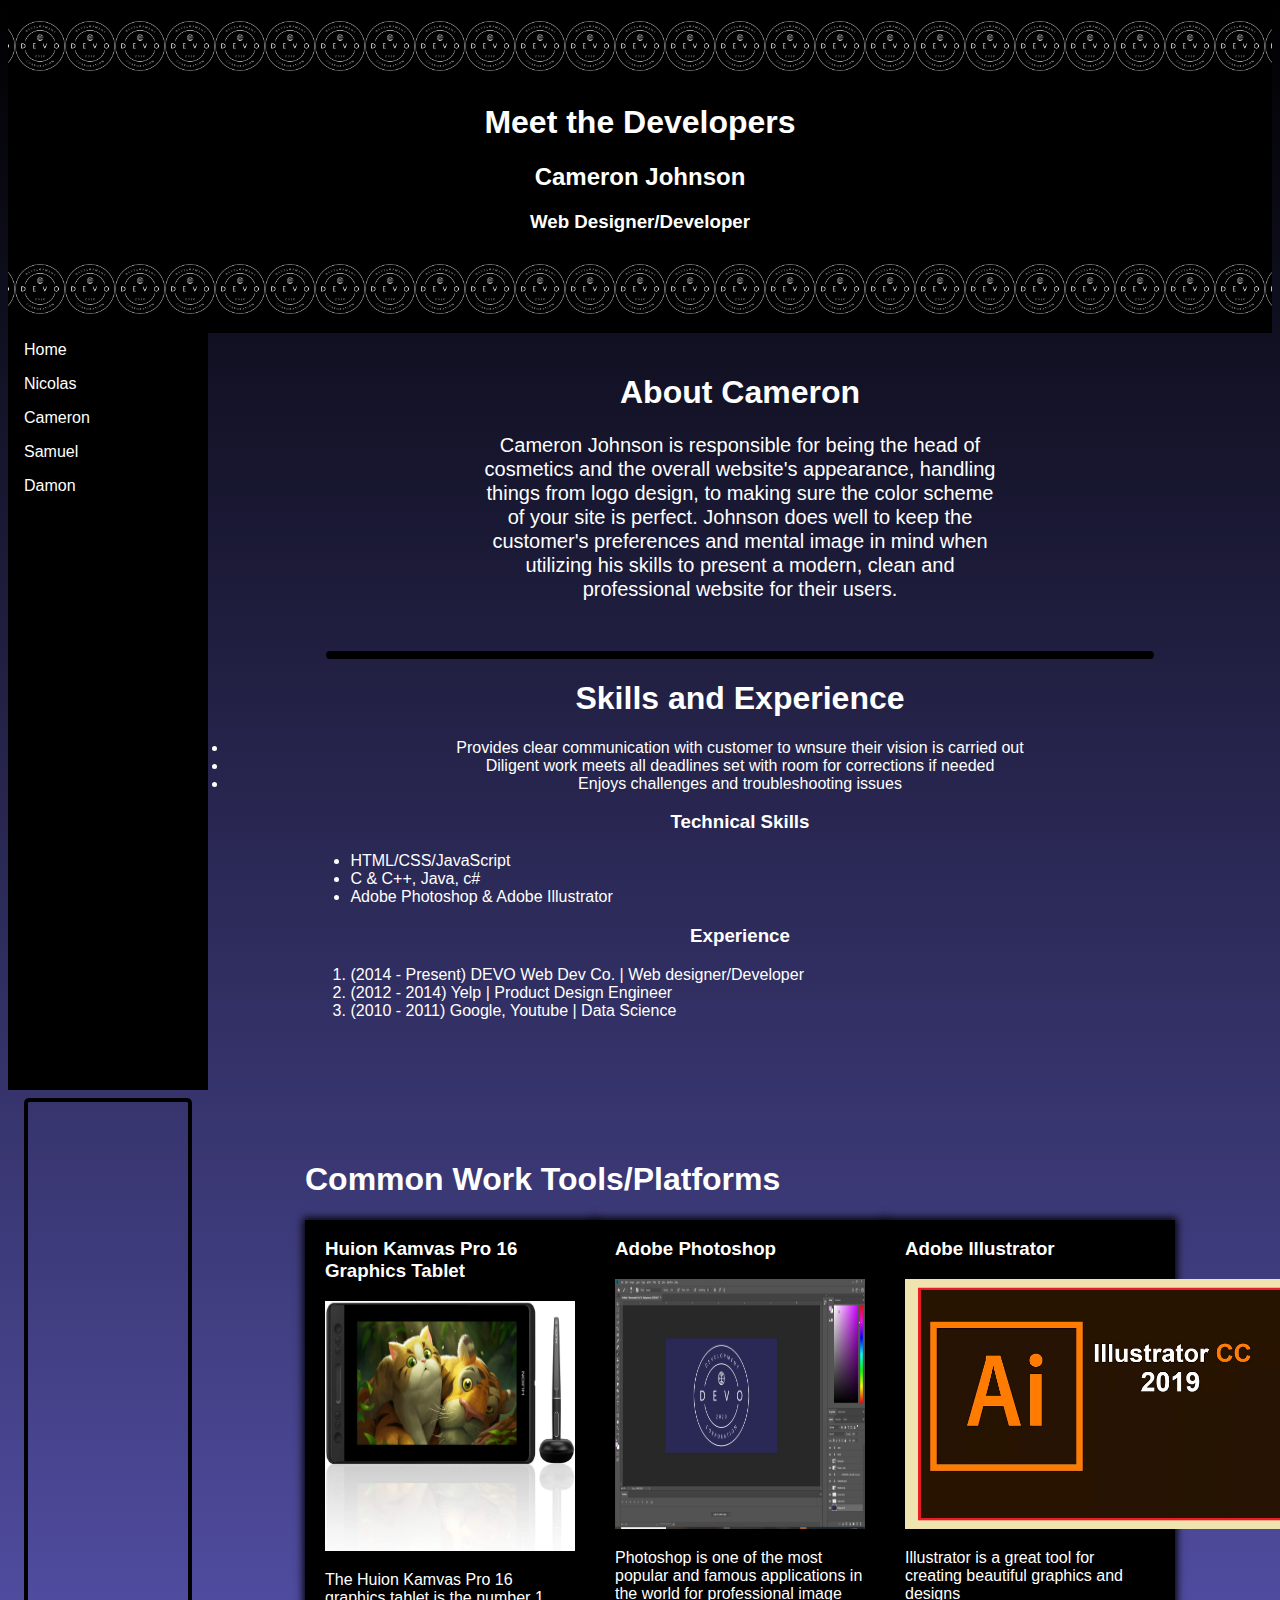
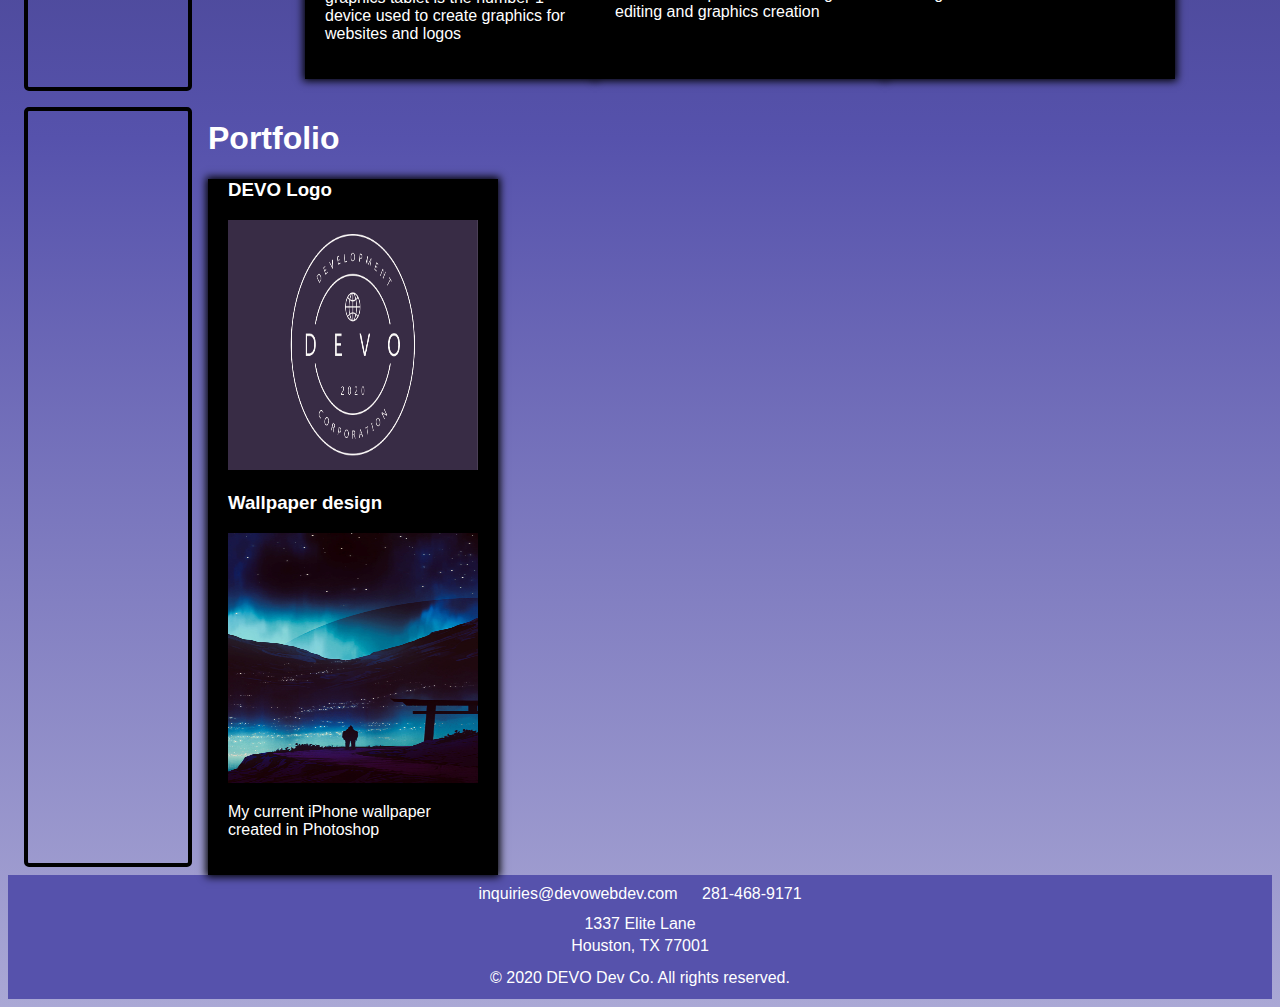
==== cameronsPage.html @ 3f6432ed "Update cameronsPage.html" ====
<!DOCTYPE html>

<!--Cameron's page-->

<html>
<head>
	<meta charset="UTF-8">
	<meta name="author" content="Cameron Johnson">
	<link rel="icon" href="resources/images/icon16x16.png">
	<link rel="stylesheet" href="stylesheets/camPageStylesheet.css">
</head>
<body>
	<header>
		<div></div>
		<h1>Meet the Developers</h1>
		<h2>Cameron Johnson</h2>
		<h3>Web Designer/Developer</h3>
		<div></div>
	</header>
	
	<div id="wholeBody">
		<nav>
			<ul>
				<li><a href="index.html">Home</a></li>
				<li><a href="nicsPage.html">Nicolas</a></li>
				<li><a href="cameronsPage.html">Cameron</a></li>
				<li><a href="samuelsPage.html">Samuel</a></li>
				<li><a href="damonsPage.html">Damon</a></li>
			</ul>
		</nav>
		<div id="bodyContent">
			<div id="aboutMe">
				<h1>About Cameron</h1>
				<p style="line-height: 24px; font-size: 20px;"> 
					Cameron Johnson is responsible for being the head of cosmetics and the overall website's
					appearance, handling things from logo design, to making sure the color scheme of your site 
					is perfect. Johnson does well to keep the customer's preferences and mental image in mind
					when utilizing his skills to present a modern, clean and professional website for their users.
				</p>
			</div>
			
			<hr>
			
<!--Skills and Experience-->			
			<div id="skillsXP">
				<h1>Skills and Experience</h1>
				<div id="skillsCont>
					<div>
					 <h3>Soft Skills</h3>
						<ul class="skillsList">
							<li>Provides clear communication with customer to wnsure their vision is carried out</li>
							<li>Diligent work meets all deadlines set with room for corrections if needed</li>
							<li>Enjoys challenges and troubleshooting issues</li>
						</ul>
					</div>
					<div>
						<h3>Technical Skills</h3>
						<ul class="skillsList">
							<li>HTML/CSS/JavaScript</li>
							<li>C & C++, Java, c#</li>
							<li>Adobe Photoshop & Adobe Illustrator</li>
						</ul>
					</div>
					<div>
						<h3>Experience</h3>
						<ol>
							<li>(2014 - Present) DEVO Web Dev Co. | Web designer/Developer</li>
							<li>(2012 - 2014) Yelp | Product Design Engineer</li>
							<li>(2010 - 2011) Google, Youtube | Data Science</li>	    
						</ol>
					
					</div>
				 </div>
			</div>
			
			<hr>

<!--Common Work Tools/Platforms-->								      
			<div id="workTools">
				<h1>Common Work Tools/Platforms</h1>
				<div id="toolsPlatforms">
					<div class="displayCard">
						<h3>Huion Kamvas Pro 16 Graphics Tablet</h3>
						<a href="https://www.huion.com/pen_display/KamvasPro/Kamvas-Pro-16.html"><img src="resources/images/huion.png" height="250" width="250" alt="Huion Kamvas Pro 16"></a>
						<p> 
							The Huion Kamvas Pro 16 graphics tablet is the number 1 device
							used to create graphics for websites and logos
						</p>
					</div>
					<div class="displayCard">
						<h3>Adobe Photoshop</h3>
						<a href="https://www.adobe.com/products/photoshop.html?sdid=KKQIN&mv=search&ef_id=EAIaIQobChMI0v2c4pz16AIVxICfCh07fAT3EAAYASAAEgJUrPD_BwE:G:s&s_kwcid=AL!3085!3!332949096606!e!!g!!photoshop&gclid=EAIaIQobChMI0v2c4pz16AIVxICfCh07fAT3EAAYASAAEgJUrPD_BwE"><img src="resources/images/pshop.png" height="250" width="250" alt="Adobe Photoshop"></a> 
						<p>
							Photoshop is one of the most popular and famous applications
							in the world for professional image editing and graphics creation
						</p>
					</div>
					<div class="displayCard">
						<h3>Adobe Illustrator</h3>
						<a href="https://www.adobe.com/products/illustrator.html?sdid=KKQML&mv=search&ef_id=EAIaIQobChMIu5SOnqj16AIVE4bICh3TyQL2EAAYASAAEgK9gPD_BwE:G:s&s_kwcid=AL!3085!3!393698916412!e!!g!!illustrator%20adobe&gclid=EAIaIQobChMIu5SOnqj16AIVE4bICh3TyQL2EAAYASAAEgK9gPD_BwE"><img src="resources/images/illustrator.png" height="250 width"250" alt="Adobe Illustrator"></a>
						<p>
							Illustrator is a great tool for creating beautiful graphics 
							and designs
						</p>
					</div>
				</div>
			</div>
				
			<hr>
			
<!--Portfolio-->
			<div id="portfolio">
				<h1>Portfolio</h1>
				<div id="portfolioContent">
					<div class="displayCard">
						<h3>DEVO Logo</h3>
						<img src="resources/images/siteLogo.png" height="250" width="250" alt="DEVO Company Logo>
						<p>
							Does this look familiar? Thats right, it's the company logo!
						</p>
					</div>
					<div class="displayCard">
						<h3>Wallpaper design</h3>
						<img src="resources/images/wallpaper.png" height="250" width="250" alt="iPhone Wallpaper">
						<p>
							My current iPhone wallpaper created in Photoshop
						</p>
					</div>	
				</div>	
			</div>		
		</div>			
	</div>				
						
						
	<footer>
		<a href="mailto:inquiries@devowebdev.com">inquiries@devowebdev.com</a>
		<a href="tel:000-000-000">281-468-9171</a>
		<p style="padding-top: 12px;">1337 Elite Lane</p>
		<p>Houston, TX 77001</p>
		<p style="padding-top: 12px;">© 2020 DEVO Dev Co. All rights reserved.</p>
	</footer>
  
</body>
</html>
---- stylesheets/camPageStylesheet.css ----
/* Cameron's Page (cameronsPage.html) stylesheet */

* {
	font-family: 'Roboto', sans-serif;
	color: white;
}

body {
    background-color: #2b2956;
    background-image: linear-gradient(black, #2b2956, #5652ac, #aaa8d5);
}

hr {
	border: 4px solid black;
	border-radius: 5px;
	width: 80%;
}

header {
    text-align: center;
    background-color: black;
    height: 325px;
}

footer {
    background-color: #5652ac;
    text-align: center;
    padding: 10px;
}
  
header div {
  background-image: url("../resources/images/devoLogo.png");
  background-repeat: repeat-x;
  background-size: 50px 50px;
  background-position: center;
  height: 75px;
}

nav ul {
    list-style-type: none;
    margin: 0;
    padding: 0;
    width: 200px;
    background-color: black;
    height: 100%;
}

 nav ul li a {
    display: block;
    padding: 8px 16px;
    text-decoration: none;
    transition: 0.4s ease;
}

nav ul li a:hover {
    background-color: #2b2956;
}

 ol {
    text-align: left;
    width: 80%;
    margin: auto;
}

  footer a {
    text-decoration: none;
    color: white;;
    padding: 10px;
}
  
  footer a:hover {
    color: lightgrey;
}
  
  footer p {
    color: white;
    margin: 0;
    padding: 2px;
}

#wholeBody {
    display: grid;
    grid-template-columns: auto auto;
}

#bodyContent {
    padding: 20px;
    text-align: center;
}

#aboutMe {
    width: 50%;
    margin: 20px auto 50px auto;
}

#skillsXP {
    margin: 20px auto 50px auto;
}

#skillsCont {
    display: grid;
    grid-template-columns: auto auto auto;
    width: 80%;
    margin: auto;
}

.skillsList {
    text-align: left;
    width: 80%;
    margin: auto;
}

#workTools {
    margin: 50px auto 20px auto;
}

#toolsPlatforms {
    display: grid;
    grid-template-columns: auto auto auto;
    justify-content: space-evenly;
}

.displayCard {
    background-color: black;
    padding: 20px;
    padding-top: 0px;
    width: 250px;
    box-shadow: 0 0px 8px 2px black;
    transition: 0.6s ease;
}

.displayCard:hover {
    background-color: #2b2956;
}
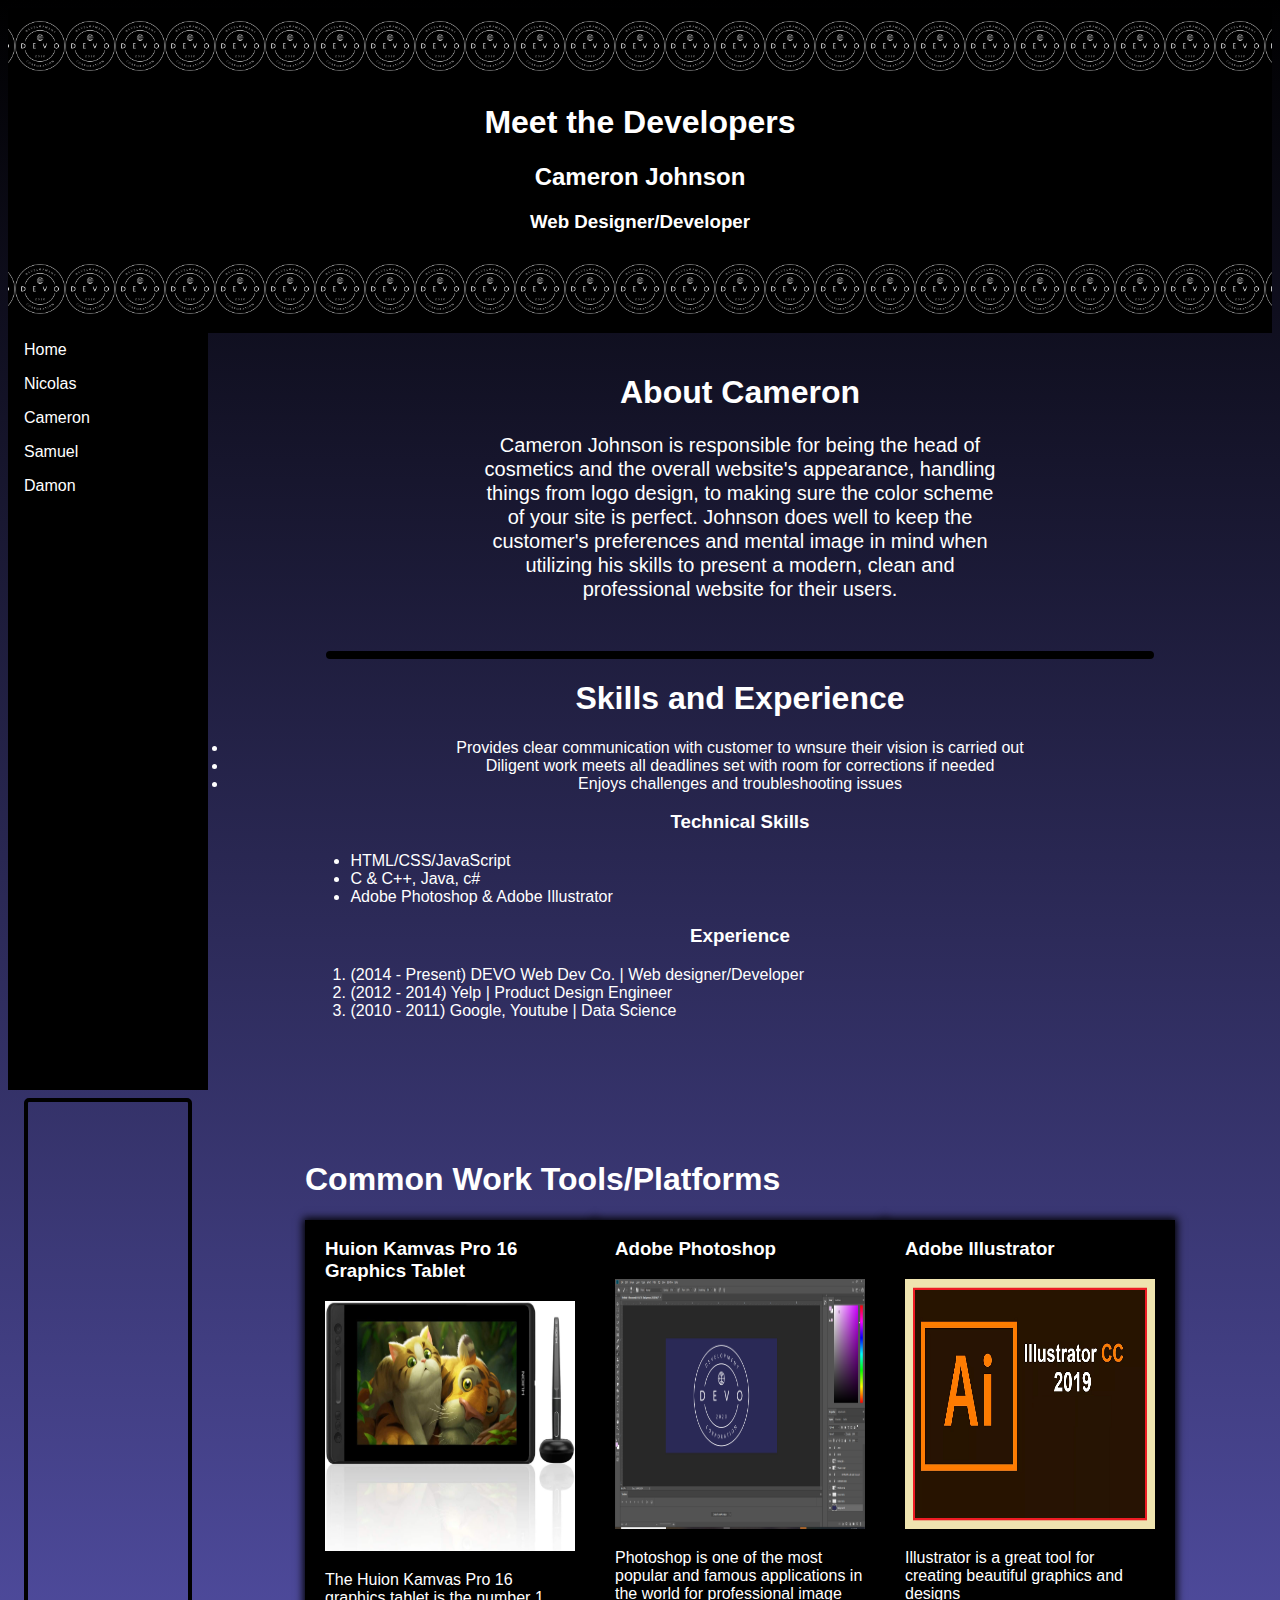
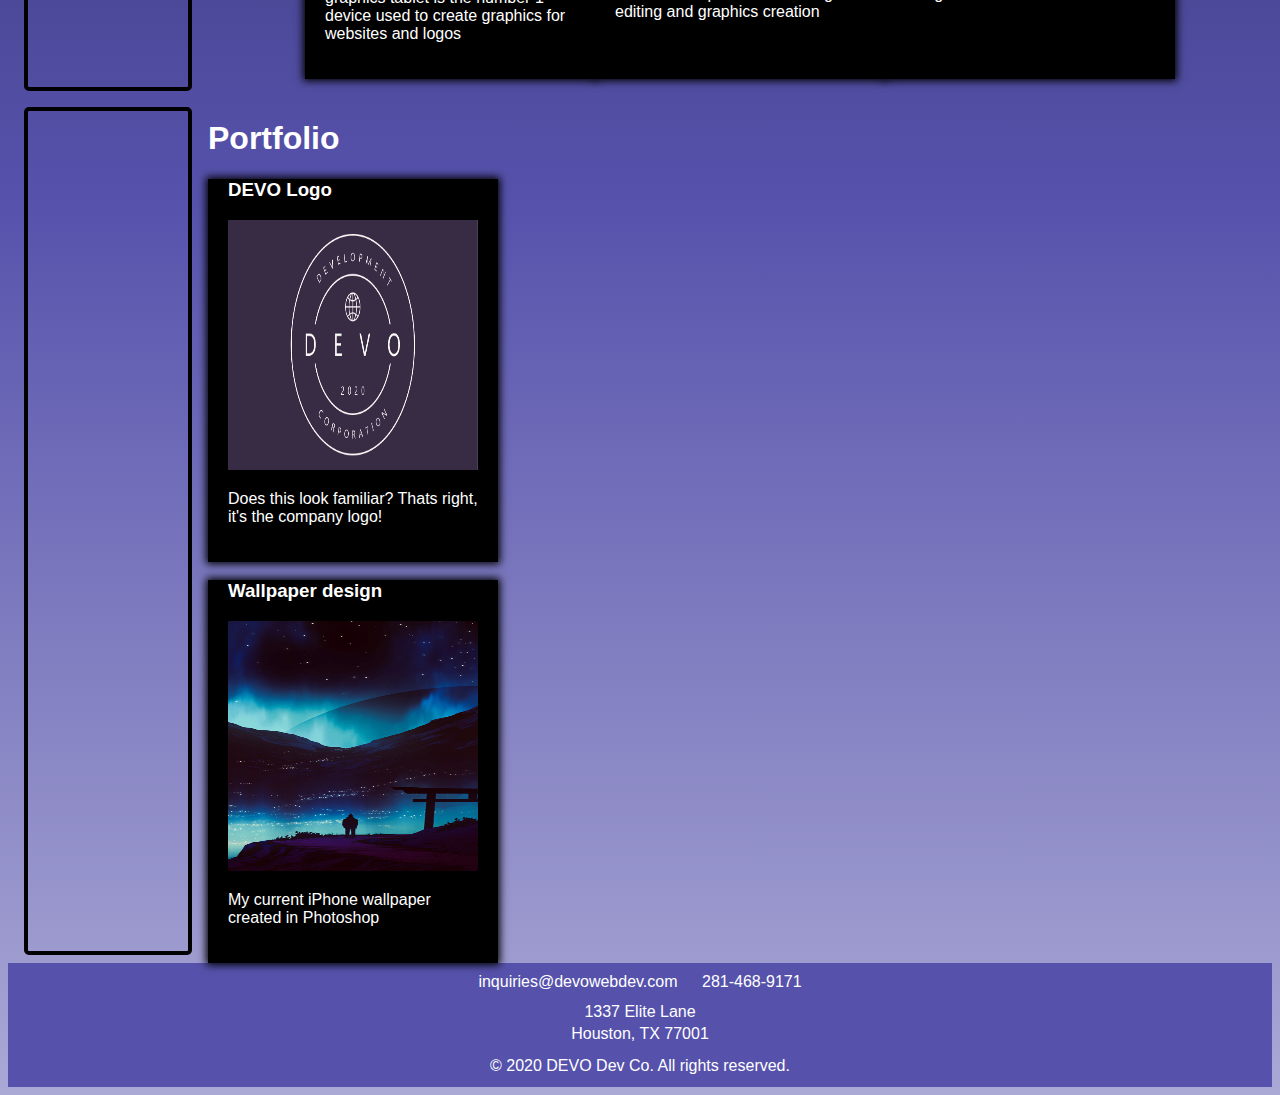
==== commit a8c575e1: "Update cameronsPage.html" ====
--- a/cameronsPage.html
+++ b/cameronsPage.html
@@ -46,12 +46,12 @@
 				<h1>Skills and Experience</h1>
 				<div id="skillsCont>
 					<div>
-					 <h3>Soft Skills</h3>
-						<ul class="skillsList">
-							<li>Provides clear communication with customer to wnsure their vision is carried out</li>
-							<li>Diligent work meets all deadlines set with room for corrections if needed</li>
-							<li>Enjoys challenges and troubleshooting issues</li>
-						</ul>
+						<h3>Soft Skills</h3>
+							<ul class="skillsList">
+								<li>Provides clear communication with customer to wnsure their vision is carried out</li>
+								<li>Diligent work meets all deadlines set with room for corrections if needed</li>
+								<li>Enjoys challenges and troubleshooting issues</li>
+							</ul>
 					</div>
 					<div>
 						<h3>Technical Skills</h3>
@@ -97,7 +97,7 @@
 					</div>
 					<div class="displayCard">
 						<h3>Adobe Illustrator</h3>
-						<a href="https://www.adobe.com/products/illustrator.html?sdid=KKQML&mv=search&ef_id=EAIaIQobChMIu5SOnqj16AIVE4bICh3TyQL2EAAYASAAEgK9gPD_BwE:G:s&s_kwcid=AL!3085!3!393698916412!e!!g!!illustrator%20adobe&gclid=EAIaIQobChMIu5SOnqj16AIVE4bICh3TyQL2EAAYASAAEgK9gPD_BwE"><img src="resources/images/illustrator.png" height="250 width"250" alt="Adobe Illustrator"></a>
+						<a href="https://www.adobe.com/products/illustrator.html?sdid=KKQML&mv=search&ef_id=EAIaIQobChMIu5SOnqj16AIVE4bICh3TyQL2EAAYASAAEgK9gPD_BwE:G:s&s_kwcid=AL!3085!3!393698916412!e!!g!!illustrator%20adobe&gclid=EAIaIQobChMIu5SOnqj16AIVE4bICh3TyQL2EAAYASAAEgK9gPD_BwE"><img src="resources/images/illustrator.png" height="250" width="250" alt="Adobe Illustrator"></a>
 						<p>
 							Illustrator is a great tool for creating beautiful graphics 
 							and designs
@@ -114,7 +114,7 @@
 				<div id="portfolioContent">
 					<div class="displayCard">
 						<h3>DEVO Logo</h3>
-						<img src="resources/images/siteLogo.png" height="250" width="250" alt="DEVO Company Logo>
+						<img src="resources/images/siteLogo.png" height="250" width="250" alt="DEVO Company Logo">
 						<p>
 							Does this look familiar? Thats right, it's the company logo!
 						</p>
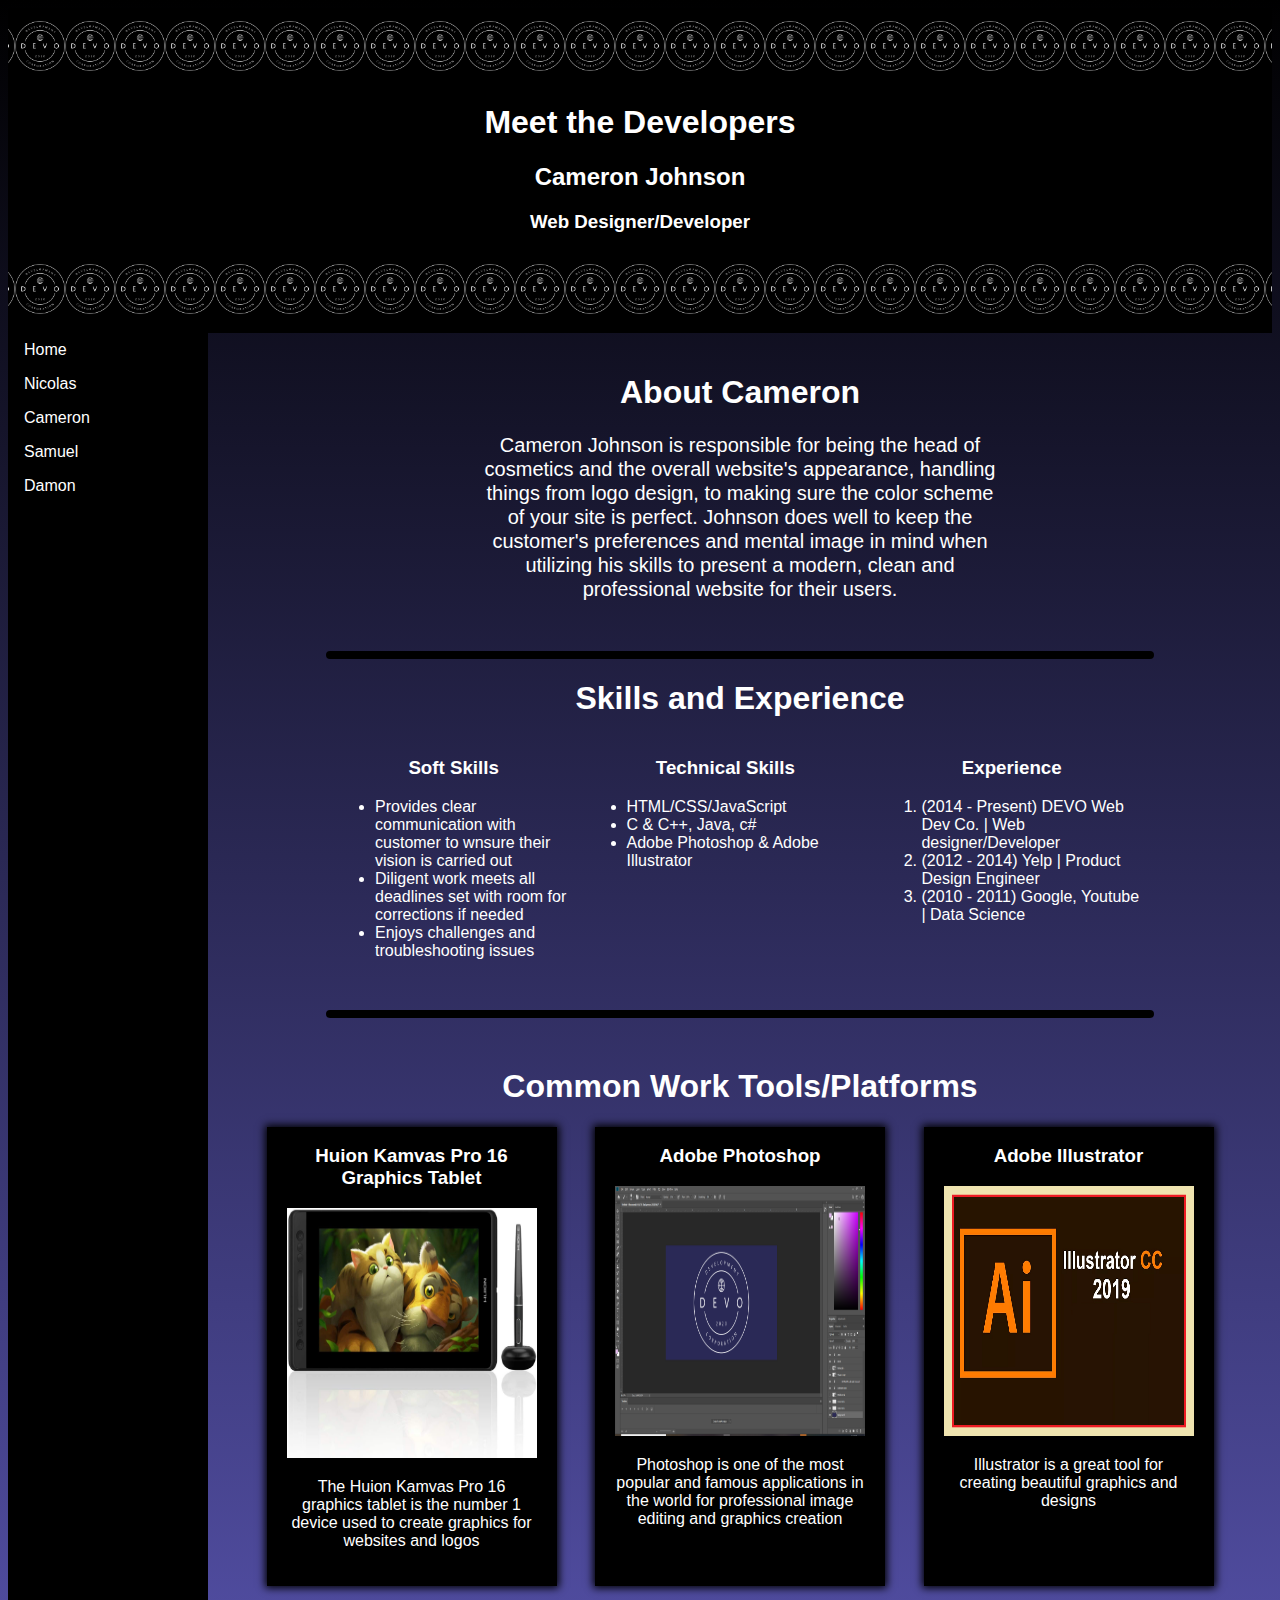
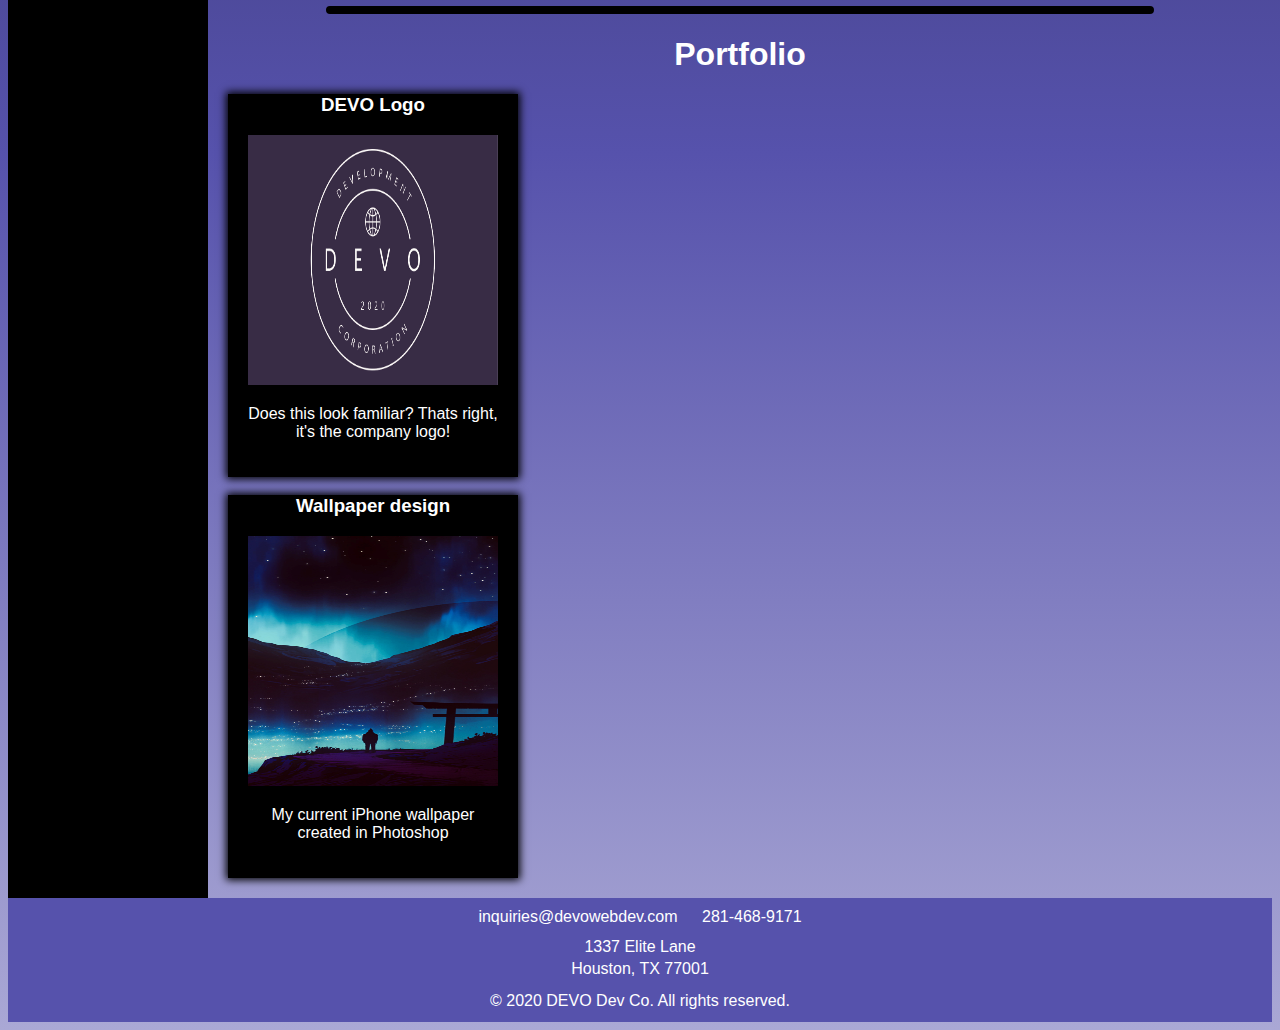
==== commit 4de70960: "Update cameronsPage.html" ====
--- a/cameronsPage.html
+++ b/cameronsPage.html
@@ -44,7 +44,7 @@
 <!--Skills and Experience-->			
 			<div id="skillsXP">
 				<h1>Skills and Experience</h1>
-				<div id="skillsCont>
+				<div id="skillsCont">
 					<div>
 						<h3>Soft Skills</h3>
 							<ul class="skillsList">
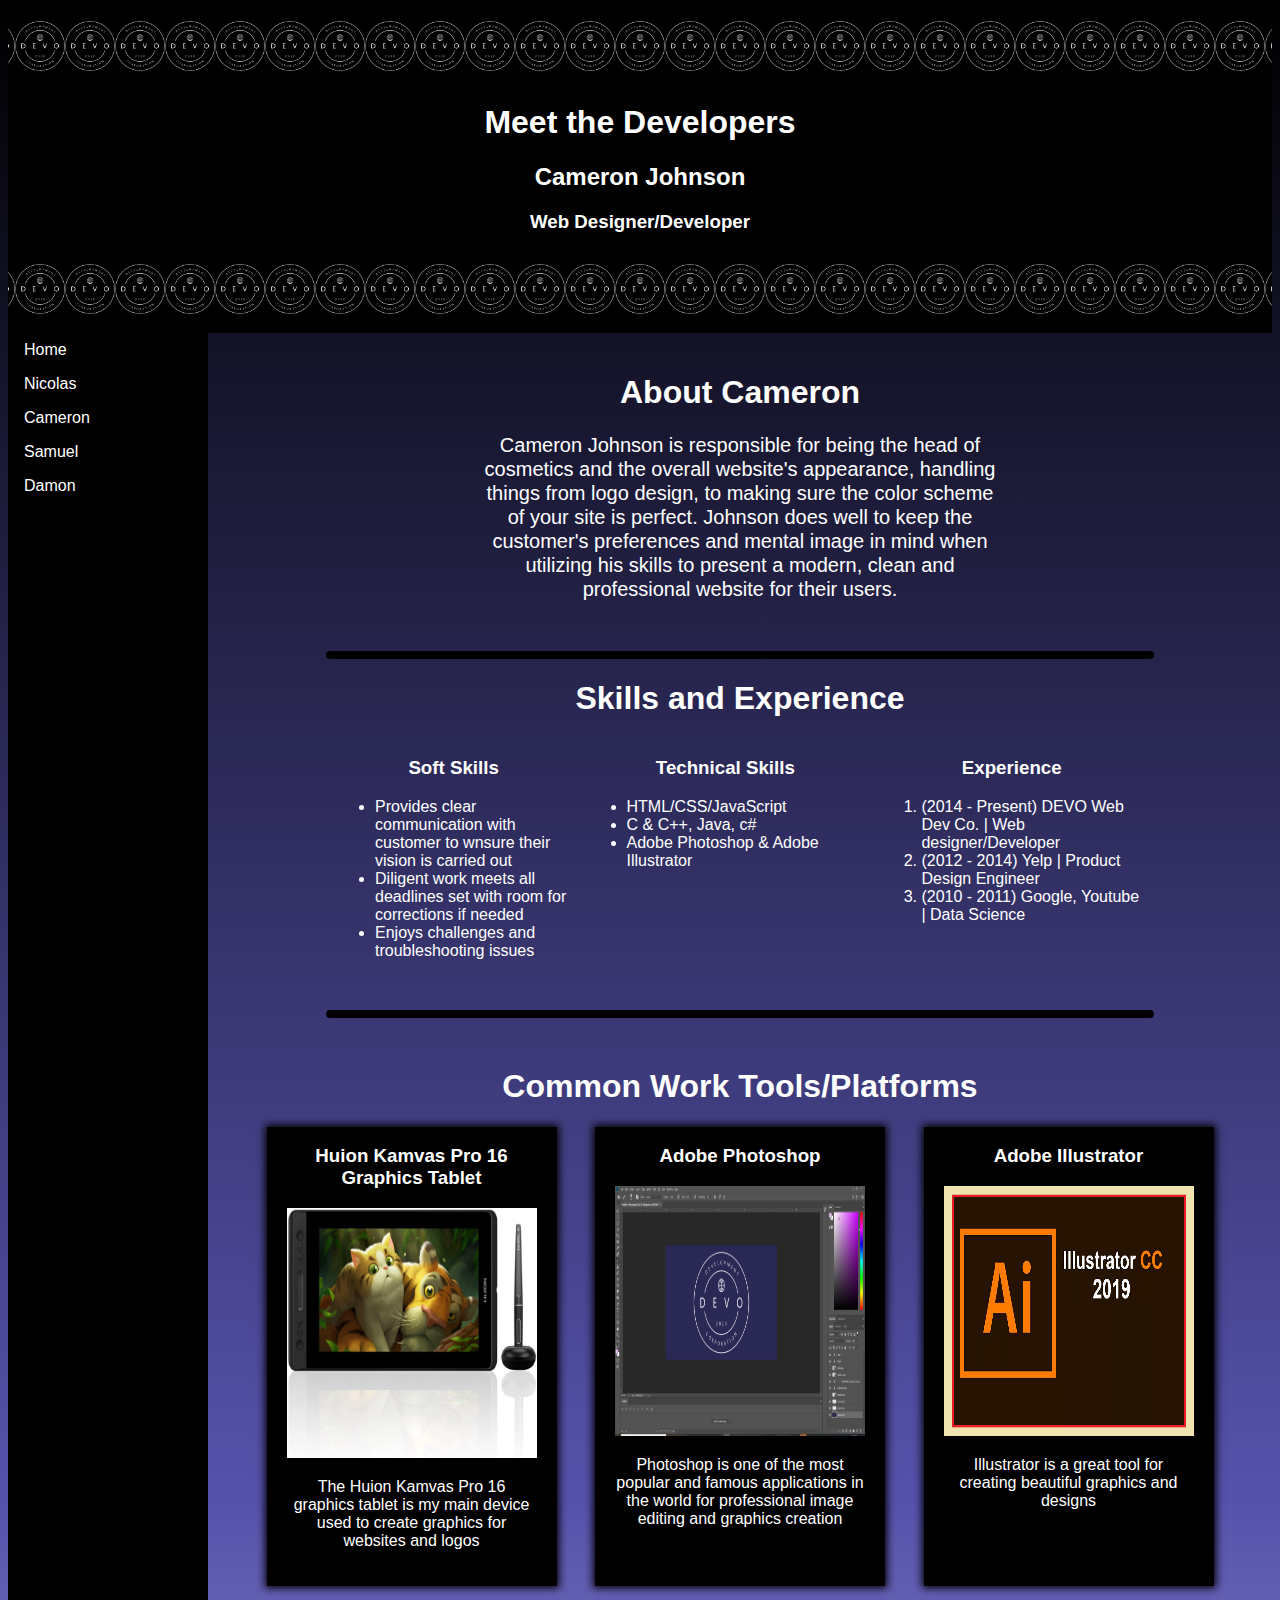
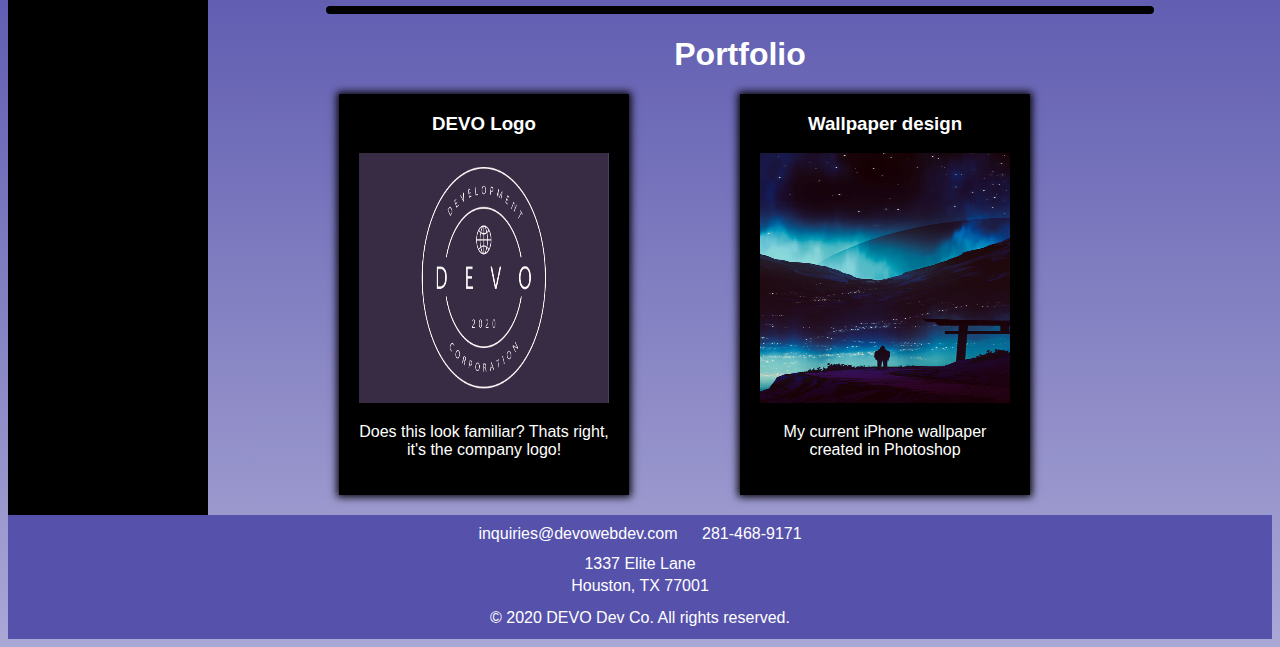
==== commit e19d4d8b: "Update cameronsPage.html" ====
--- a/cameronsPage.html
+++ b/cameronsPage.html
@@ -83,7 +83,7 @@
 						<h3>Huion Kamvas Pro 16 Graphics Tablet</h3>
 						<a href="https://www.huion.com/pen_display/KamvasPro/Kamvas-Pro-16.html"><img src="resources/images/huion.png" height="250" width="250" alt="Huion Kamvas Pro 16"></a>
 						<p> 
-							The Huion Kamvas Pro 16 graphics tablet is the number 1 device
+							The Huion Kamvas Pro 16 graphics tablet is my main device
 							used to create graphics for websites and logos
 						</p>
 					</div>
--- a/stylesheets/camPageStylesheet.css
+++ b/stylesheets/camPageStylesheet.css
@@ -132,3 +132,9 @@
 .displayCard:hover {
     background-color: #2b2956;
 }
+
+#portfolioContent {
+    display: grid;
+    grid-template-columns: auto auto auto;
+    justify-content: space-evenly;
+}
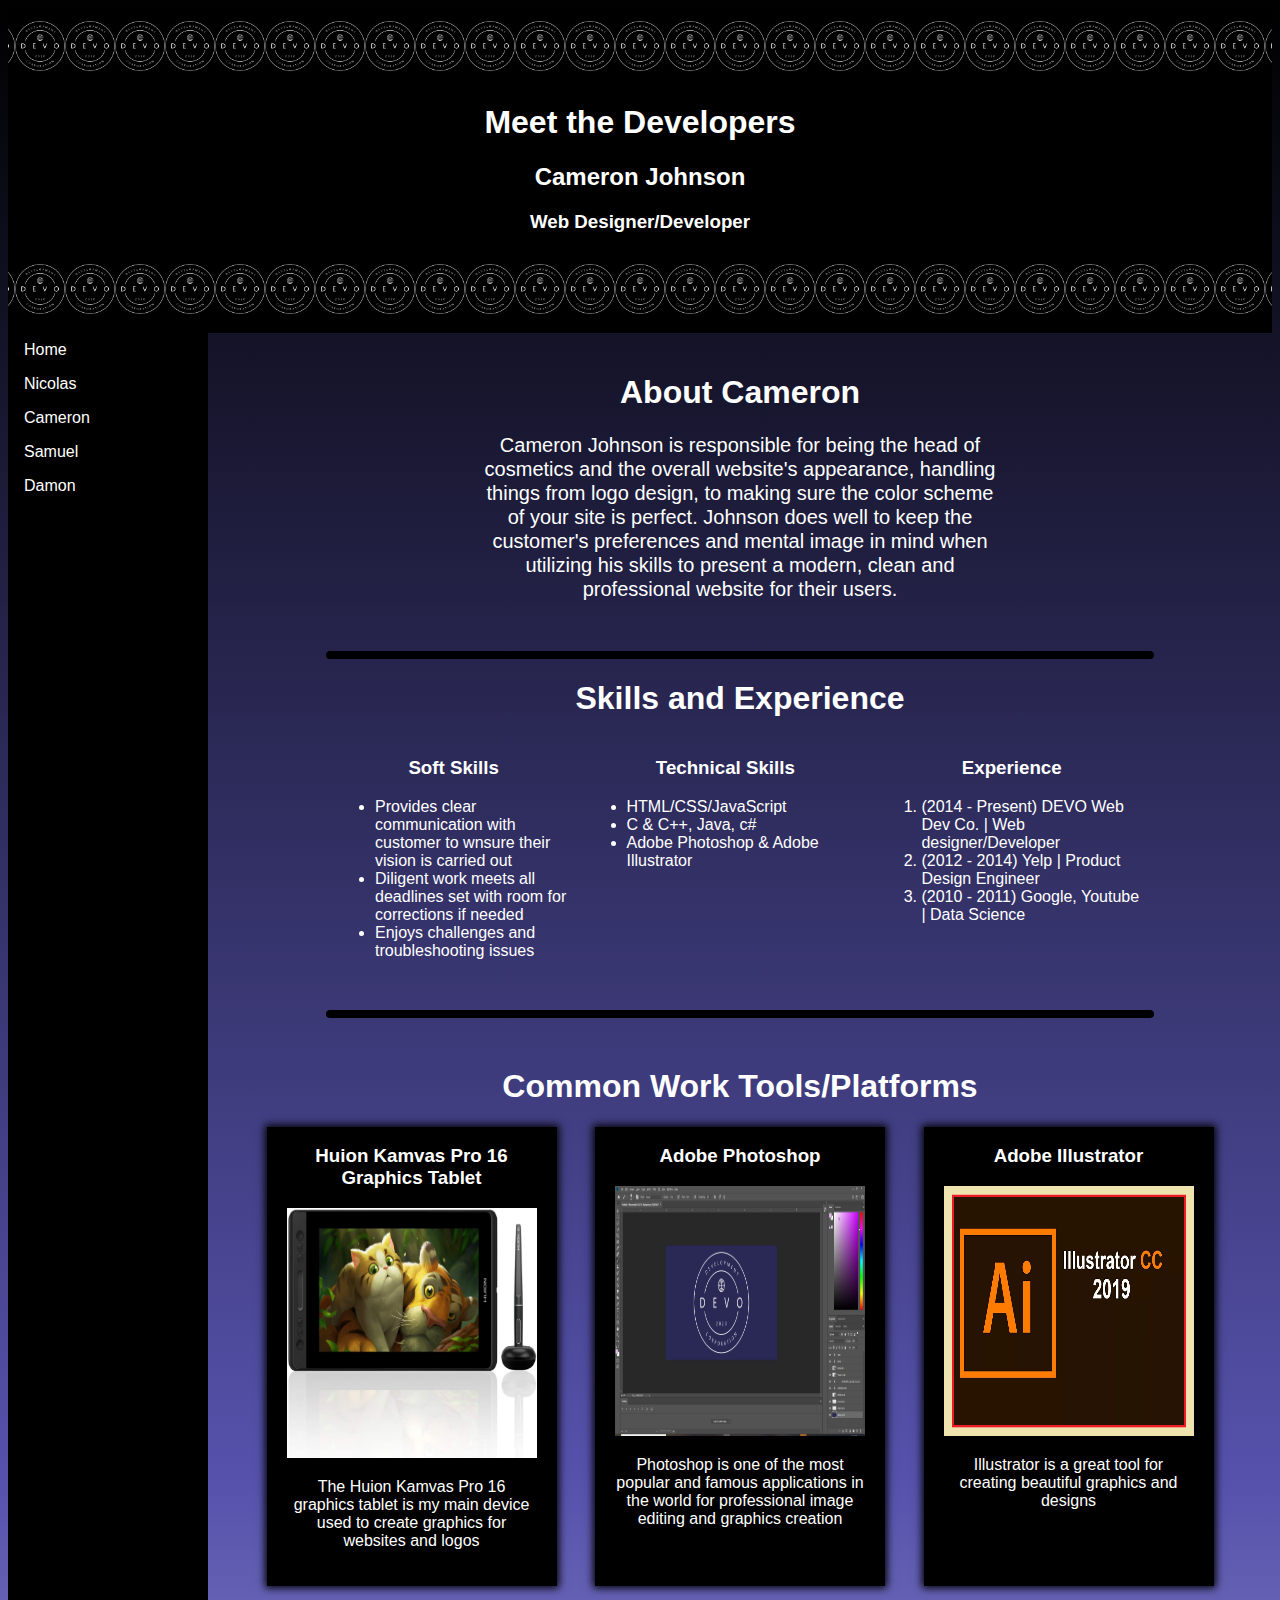
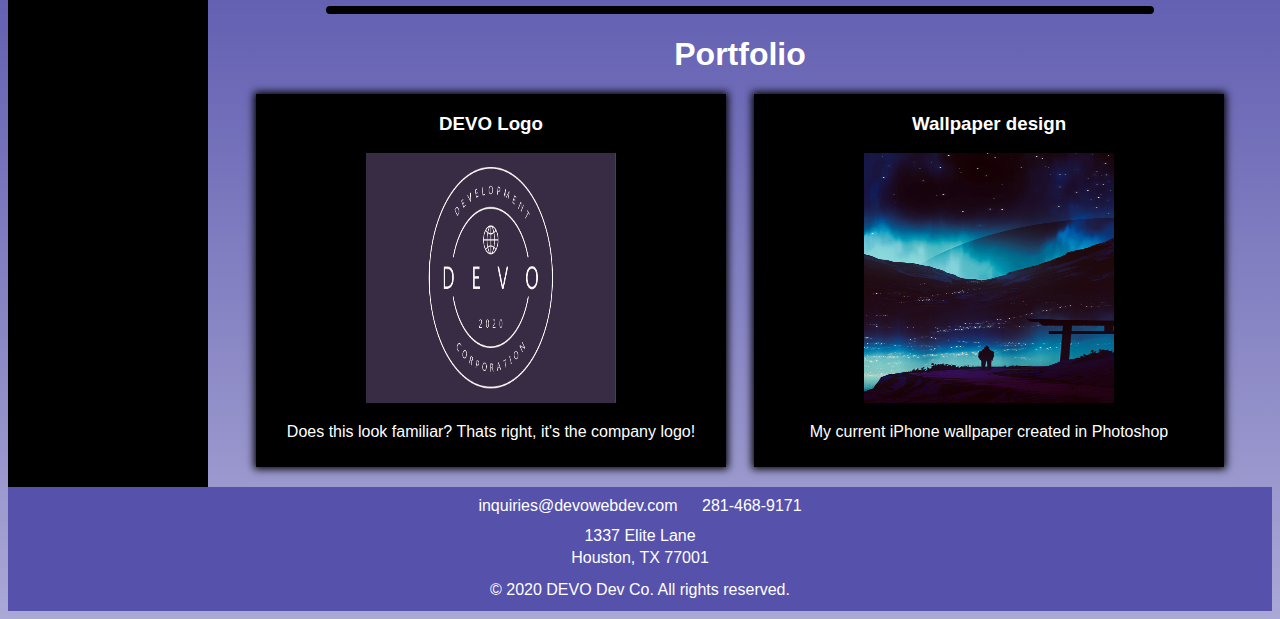
==== commit 0d996028: "Update cameronsPage.html" ====
--- a/cameronsPage.html
+++ b/cameronsPage.html
@@ -112,14 +112,14 @@
 			<div id="portfolio">
 				<h1>Portfolio</h1>
 				<div id="portfolioContent">
-					<div class="displayCard">
+					<div class="displayCard2">
 						<h3>DEVO Logo</h3>
 						<img src="resources/images/siteLogo.png" height="250" width="250" alt="DEVO Company Logo">
 						<p>
 							Does this look familiar? Thats right, it's the company logo!
 						</p>
 					</div>
-					<div class="displayCard">
+					<div class="displayCard2">
 						<h3>Wallpaper design</h3>
 						<img src="resources/images/wallpaper.png" height="250" width="250" alt="iPhone Wallpaper">
 						<p>
--- a/stylesheets/camPageStylesheet.css
+++ b/stylesheets/camPageStylesheet.css
@@ -133,8 +133,21 @@
     background-color: #2b2956;
 }
 
+.displayCard2 {
+    background-color: black;
+    padding: 10px;
+    padding-top: 0px;
+    width: 450px;
+    box-shadow: 0 0px 8px 2px black;
+    transition: 0.6s ease;
+}
+
+.displayCard2:hover {
+    background-color: #2b2956;
+}
+
 #portfolioContent {
     display: grid;
-    grid-template-columns: auto auto auto;
+    grid-template-columns: auto auto;
     justify-content: space-evenly;
 }
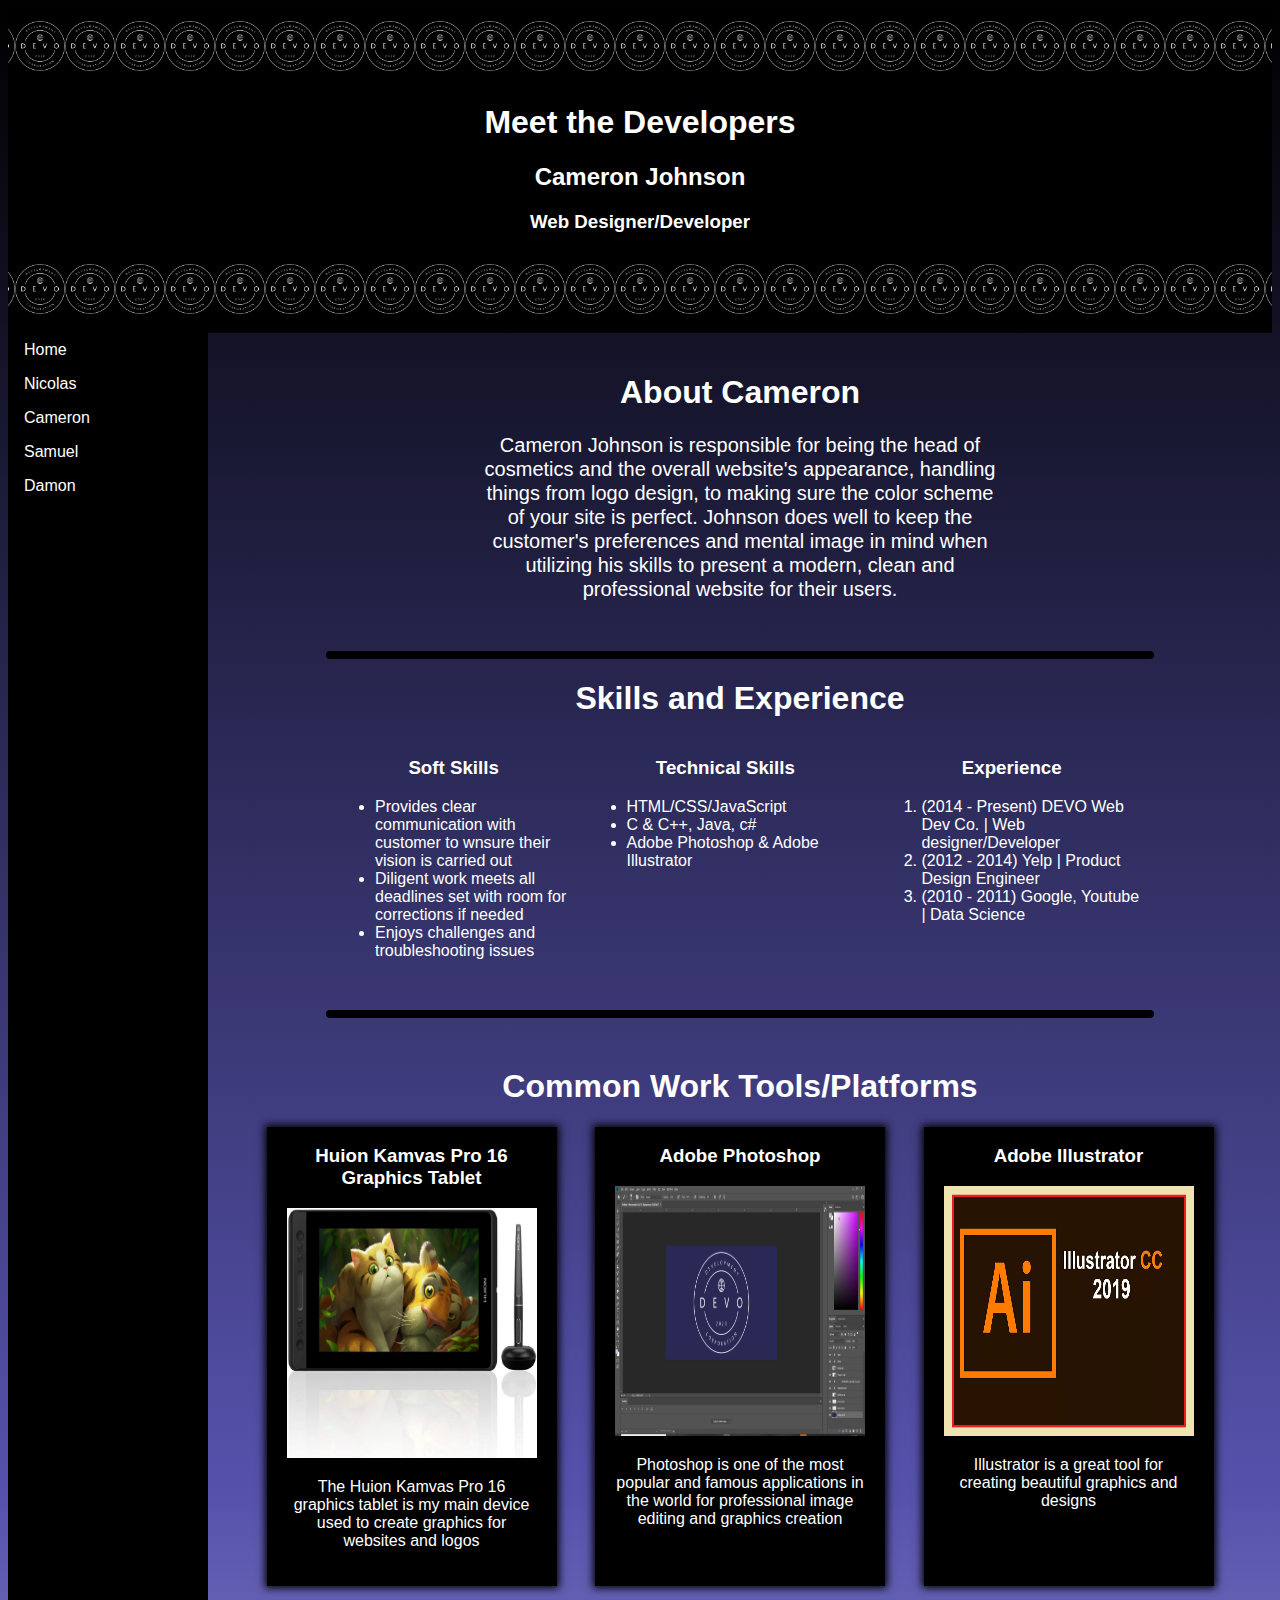
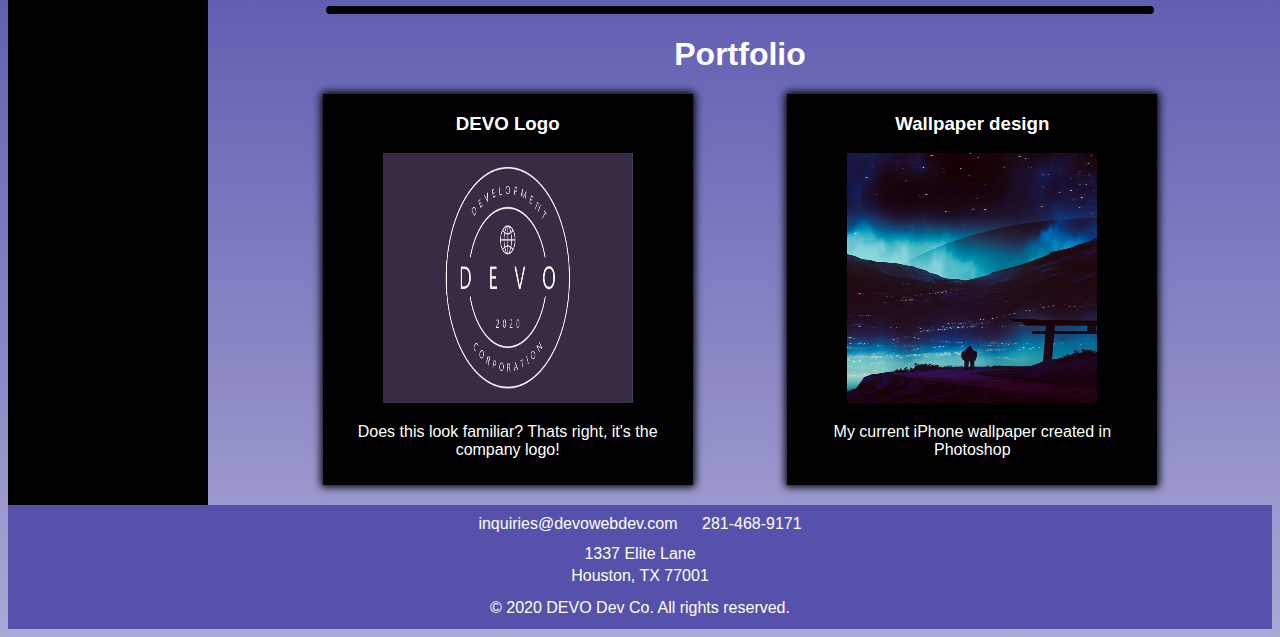
==== commit 20d67622: "Update cameronsPage.html" ====
--- a/cameronsPage.html
+++ b/cameronsPage.html
@@ -112,14 +112,14 @@
 			<div id="portfolio">
 				<h1>Portfolio</h1>
 				<div id="portfolioContent">
-					<div class="displayCard2">
+					<div class="displayCardPort">
 						<h3>DEVO Logo</h3>
 						<img src="resources/images/siteLogo.png" height="250" width="250" alt="DEVO Company Logo">
 						<p>
 							Does this look familiar? Thats right, it's the company logo!
 						</p>
 					</div>
-					<div class="displayCard2">
+					<div class="displayCardPort">
 						<h3>Wallpaper design</h3>
 						<img src="resources/images/wallpaper.png" height="250" width="250" alt="iPhone Wallpaper">
 						<p>
--- a/stylesheets/camPageStylesheet.css
+++ b/stylesheets/camPageStylesheet.css
@@ -133,16 +133,16 @@
     background-color: #2b2956;
 }
 
-.displayCard2 {
+.displayCardPort {
     background-color: black;
     padding: 10px;
     padding-top: 0px;
-    width: 450px;
+    width: 350px;
     box-shadow: 0 0px 8px 2px black;
     transition: 0.6s ease;
 }
 
-.displayCard2:hover {
+.displayCardPort:hover {
     background-color: #2b2956;
 }
 
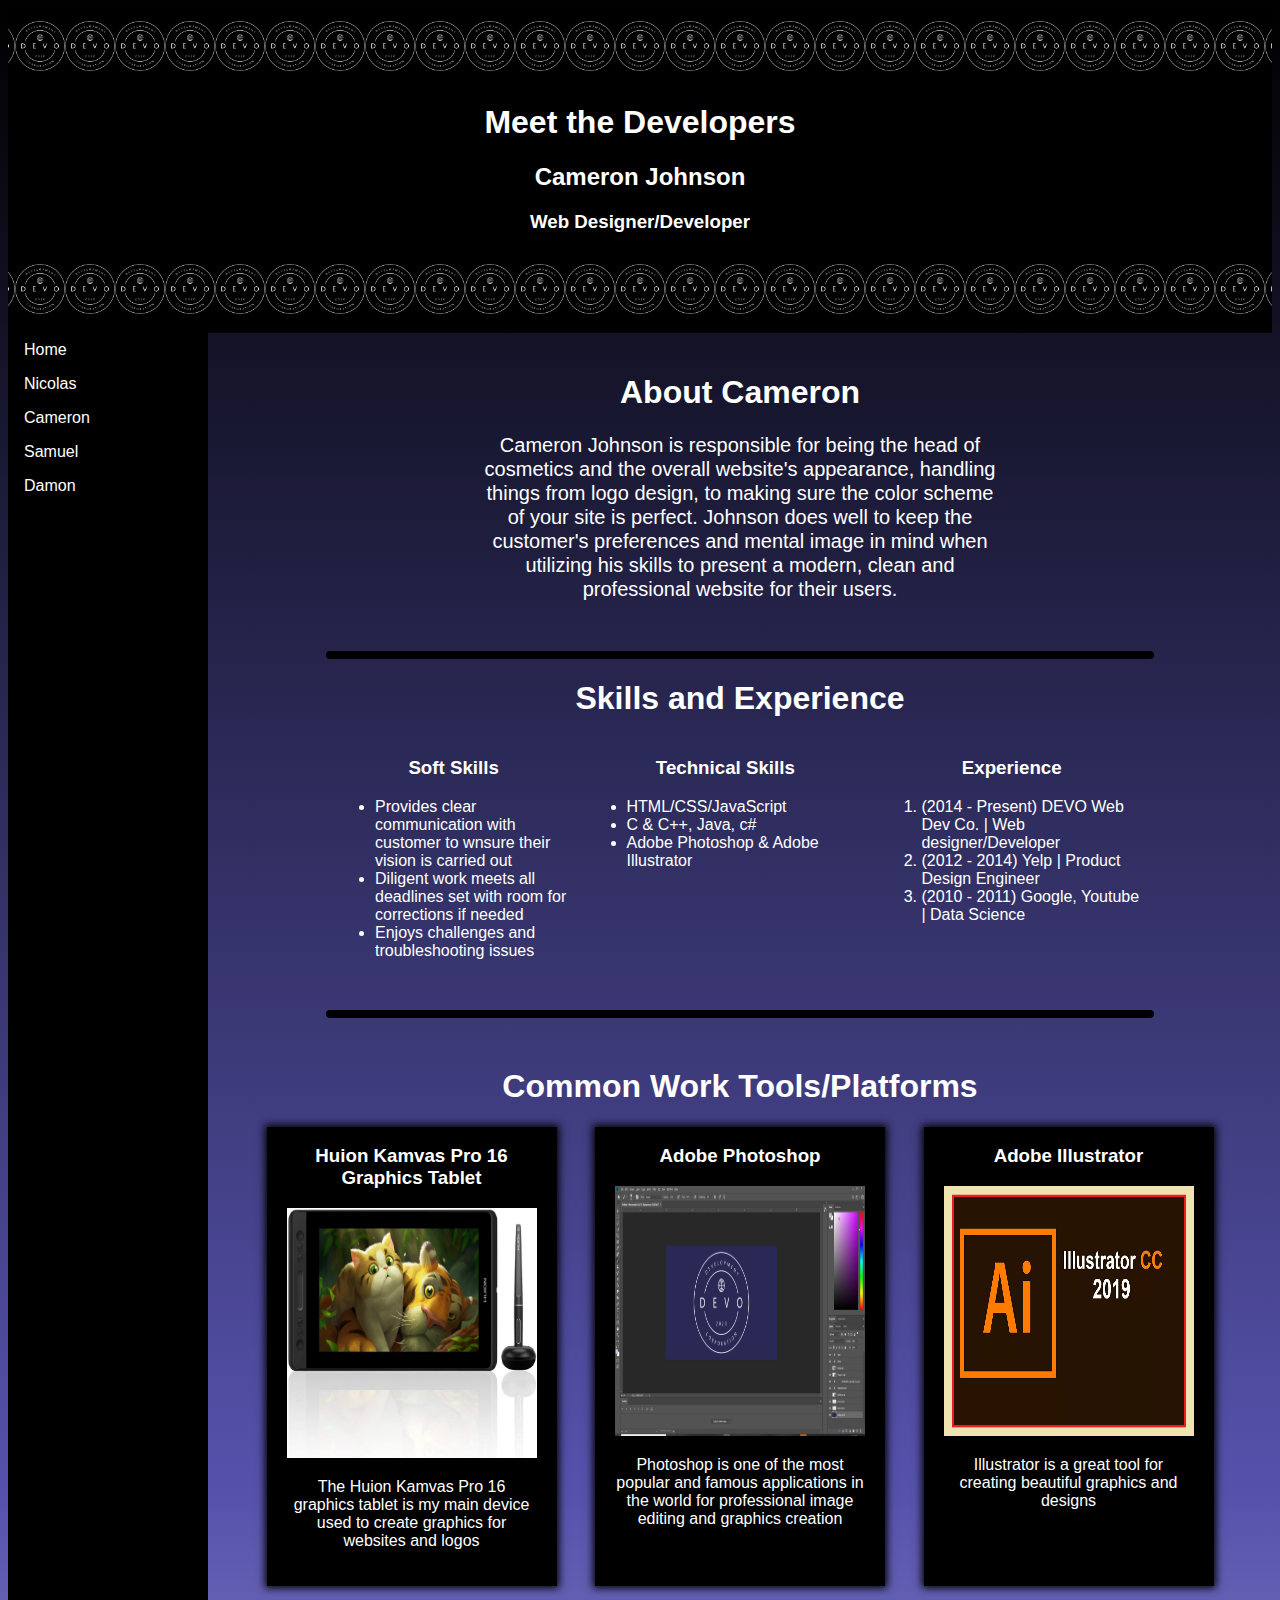
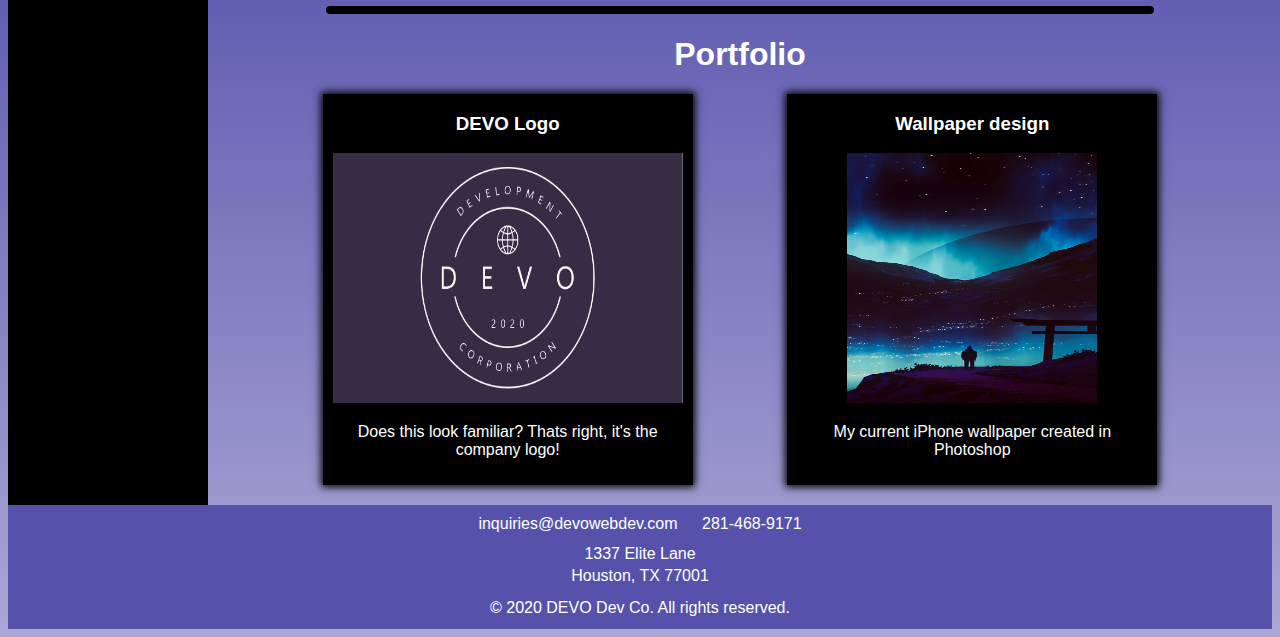
==== commit 1dc95473: "Update cameronsPage.html" ====
--- a/cameronsPage.html
+++ b/cameronsPage.html
@@ -114,7 +114,7 @@
 				<div id="portfolioContent">
 					<div class="displayCardPort">
 						<h3>DEVO Logo</h3>
-						<img src="resources/images/siteLogo.png" height="250" width="250" alt="DEVO Company Logo">
+						<img src="resources/images/siteLogo.png" height="250" width="350" alt="DEVO Company Logo">
 						<p>
 							Does this look familiar? Thats right, it's the company logo!
 						</p>
